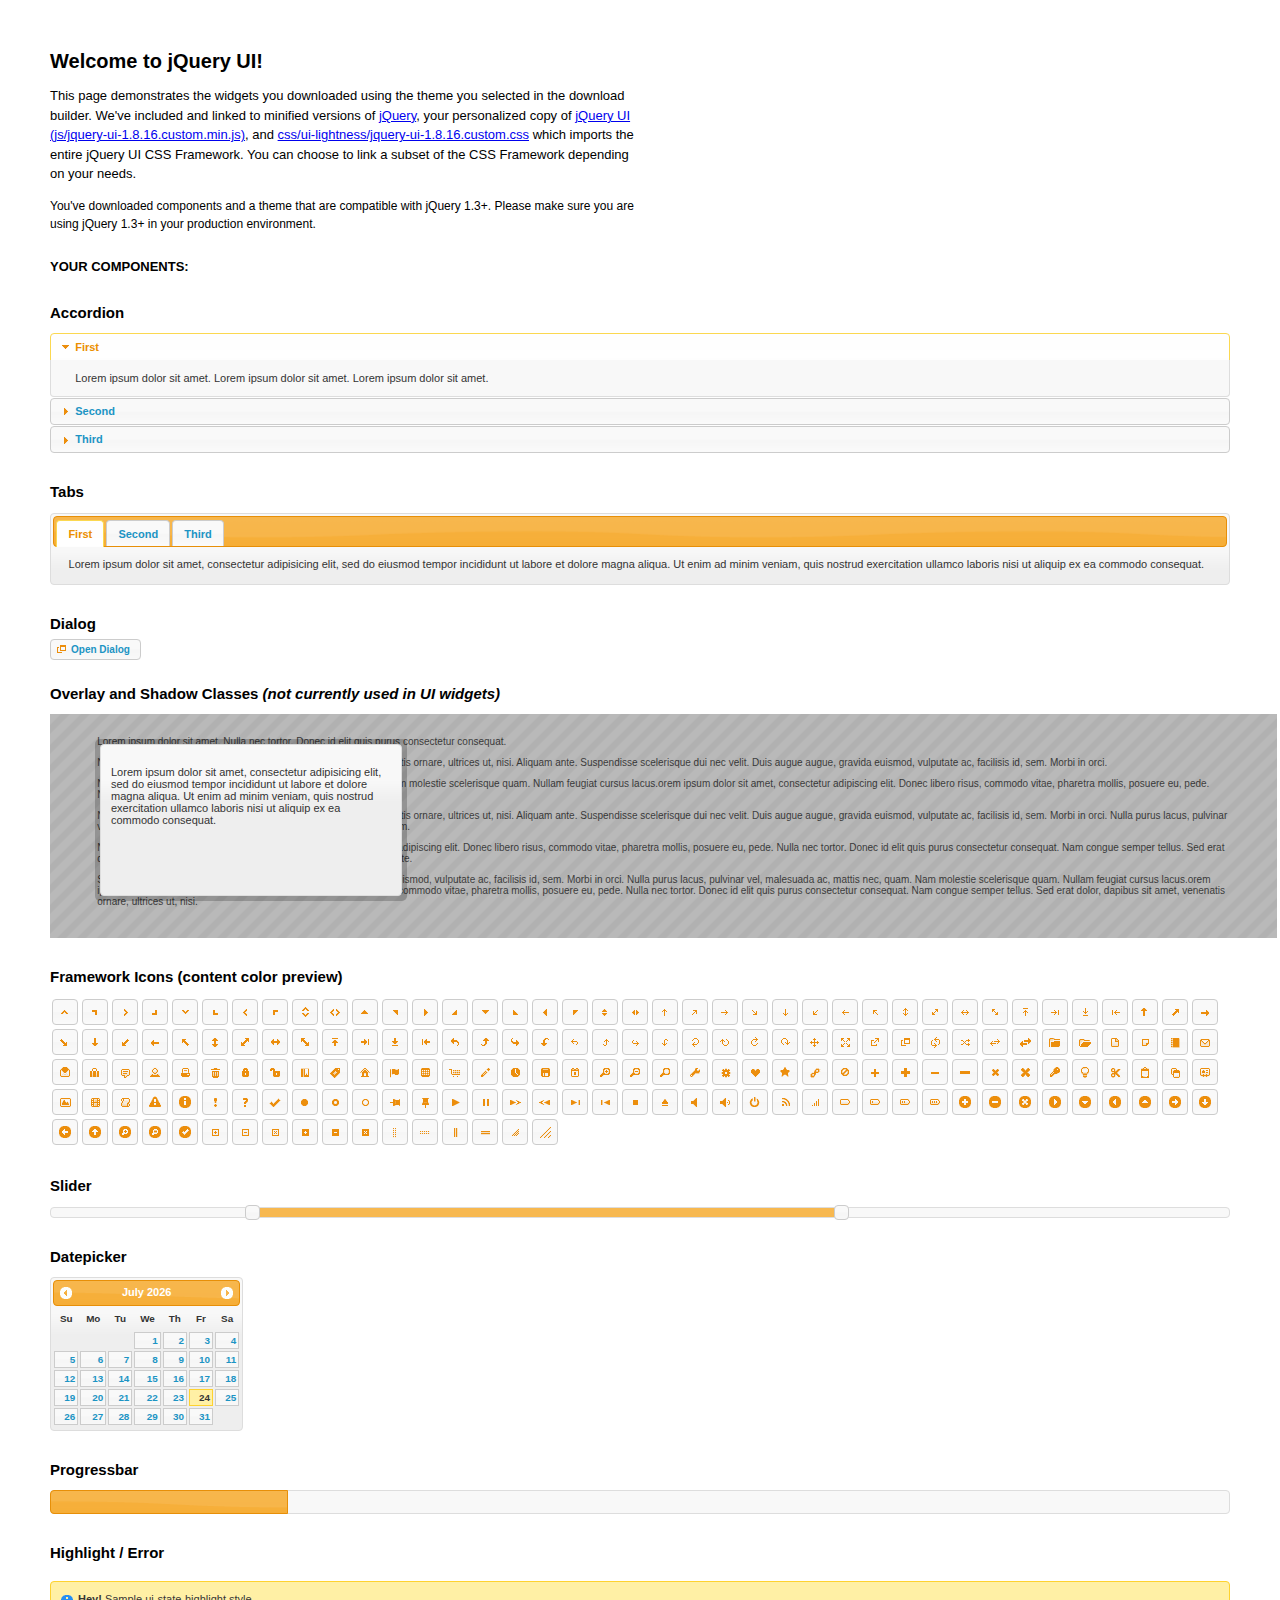
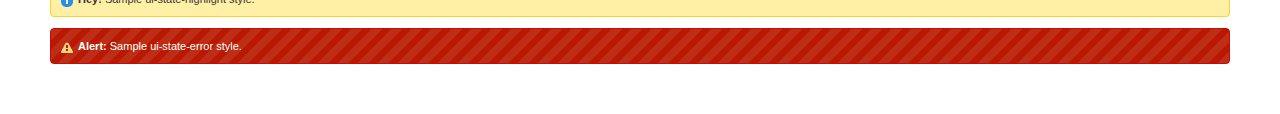
==== index.html @ 629a6cd0 "init" ====
<!DOCTYPE html>
<html>
	<head>
		<meta http-equiv="Content-Type" content="text/html; charset=iso-8859-1" />
		<title>jQuery UI Example Page</title>
		<link type="text/css" href="css/ui-lightness/jquery-ui-1.8.16.custom.css" rel="stylesheet" />	
		<script type="text/javascript" src="js/jquery-1.6.2.min.js"></script>
		<script type="text/javascript" src="js/jquery-ui-1.8.16.custom.min.js"></script>
		<script type="text/javascript">
			$(function(){

				// Accordion
				$("#accordion").accordion({ header: "h3" });
	
				// Tabs
				$('#tabs').tabs();
	

				// Dialog			
				$('#dialog').dialog({
					autoOpen: false,
					width: 600,
					buttons: {
						"Ok": function() { 
							$(this).dialog("close"); 
						}, 
						"Cancel": function() { 
							$(this).dialog("close"); 
						} 
					}
				});
				
				// Dialog Link
				$('#dialog_link').click(function(){
					$('#dialog').dialog('open');
					return false;
				});

				// Datepicker
				$('#datepicker').datepicker({
					inline: true
				});
				
				// Slider
				$('#slider').slider({
					range: true,
					values: [17, 67]
				});
				
				// Progressbar
				$("#progressbar").progressbar({
					value: 20 
				});
				
				//hover states on the static widgets
				$('#dialog_link, ul#icons li').hover(
					function() { $(this).addClass('ui-state-hover'); }, 
					function() { $(this).removeClass('ui-state-hover'); }
				);
				
			});
		</script>
		<style type="text/css">
			/*demo page css*/
			body{ font: 62.5% "Trebuchet MS", sans-serif; margin: 50px;}
			.demoHeaders { margin-top: 2em; }
			#dialog_link {padding: .4em 1em .4em 20px;text-decoration: none;position: relative;}
			#dialog_link span.ui-icon {margin: 0 5px 0 0;position: absolute;left: .2em;top: 50%;margin-top: -8px;}
			ul#icons {margin: 0; padding: 0;}
			ul#icons li {margin: 2px; position: relative; padding: 4px 0; cursor: pointer; float: left;  list-style: none;}
			ul#icons span.ui-icon {float: left; margin: 0 4px;}
		</style>	
	</head>
	<body>
	<h1>Welcome to jQuery UI!</h1>
	<p style="font-size: 1.3em; line-height: 1.5; margin: 1em 0; width: 50%;">This page demonstrates the widgets you downloaded using the theme you selected in the download builder. We've included and linked to minified versions of <a href="js/jquery-1.6.2.min.js">jQuery</a>, your personalized copy of <a href="js/jquery-ui-1.8.16.custom.min.js">jQuery UI (js/jquery-ui-1.8.16.custom.min.js)</a>, and <a href="css/ui-lightness/jquery-ui-1.8.16.custom.css">css/ui-lightness/jquery-ui-1.8.16.custom.css</a> which imports the entire jQuery UI CSS Framework. You can choose to link a subset of the CSS Framework depending on your needs. </p>
	<p style="font-size: 1.2em; line-height: 1.5; margin: 1em 0; width: 50%;">You've downloaded components and a theme that are compatible with jQuery 1.3+. Please make sure you are using jQuery 1.3+ in your production environment.</p>	

	<p style="font-weight: bold; margin: 2em 0 1em; font-size: 1.3em;">YOUR COMPONENTS:</p>
		
		<!-- Accordion -->
		<h2 class="demoHeaders">Accordion</h2>
		<div id="accordion">
			<div>
				<h3><a href="#">First</a></h3>
				<div>Lorem ipsum dolor sit amet. Lorem ipsum dolor sit amet. Lorem ipsum dolor sit amet.</div>
			</div>
			<div>
				<h3><a href="#">Second</a></h3>
				<div>Phasellus mattis tincidunt nibh.</div>
			</div>
			<div>
				<h3><a href="#">Third</a></h3>
				<div>Nam dui erat, auctor a, dignissim quis.</div>
			</div>
		</div>
	
		<!-- Tabs -->
		<h2 class="demoHeaders">Tabs</h2>
		<div id="tabs">
			<ul>
				<li><a href="#tabs-1">First</a></li>
				<li><a href="#tabs-2">Second</a></li>
				<li><a href="#tabs-3">Third</a></li>
			</ul>
			<div id="tabs-1">Lorem ipsum dolor sit amet, consectetur adipisicing elit, sed do eiusmod tempor incididunt ut labore et dolore magna aliqua. Ut enim ad minim veniam, quis nostrud exercitation ullamco laboris nisi ut aliquip ex ea commodo consequat.</div>
			<div id="tabs-2">Phasellus mattis tincidunt nibh. Cras orci urna, blandit id, pretium vel, aliquet ornare, felis. Maecenas scelerisque sem non nisl. Fusce sed lorem in enim dictum bibendum.</div>
			<div id="tabs-3">Nam dui erat, auctor a, dignissim quis, sollicitudin eu, felis. Pellentesque nisi urna, interdum eget, sagittis et, consequat vestibulum, lacus. Mauris porttitor ullamcorper augue.</div>
		</div>
	
		<!-- Dialog NOTE: Dialog is not generated by UI in this demo so it can be visually styled in themeroller-->
		<h2 class="demoHeaders">Dialog</h2>
		<p><a href="#" id="dialog_link" class="ui-state-default ui-corner-all"><span class="ui-icon ui-icon-newwin"></span>Open Dialog</a></p>
		
		
		<h2 class="demoHeaders">Overlay and Shadow Classes <em>(not currently used in UI widgets)</em></h2>
		<div style="position: relative; width: 96%; height: 200px; padding:1% 4%; overflow:hidden;" class="fakewindowcontain">
			<p>Lorem ipsum dolor sit amet,  Nulla nec tortor. Donec id elit quis purus consectetur consequat. </p><p>Nam congue semper tellus. Sed erat dolor, dapibus sit amet, venenatis ornare, ultrices ut, nisi. Aliquam ante. Suspendisse scelerisque dui nec velit. Duis augue augue, gravida euismod, vulputate ac, facilisis id, sem. Morbi in orci. </p><p>Nulla purus lacus, pulvinar vel, malesuada ac, mattis nec, quam. Nam molestie scelerisque quam. Nullam feugiat cursus lacus.orem ipsum dolor sit amet, consectetur adipiscing elit. Donec libero risus, commodo vitae, pharetra mollis, posuere eu, pede. Nulla nec tortor. Donec id elit quis purus consectetur consequat. </p><p>Nam congue semper tellus. Sed erat dolor, dapibus sit amet, venenatis ornare, ultrices ut, nisi. Aliquam ante. Suspendisse scelerisque dui nec velit. Duis augue augue, gravida euismod, vulputate ac, facilisis id, sem. Morbi in orci. Nulla purus lacus, pulvinar vel, malesuada ac, mattis nec, quam. Nam molestie scelerisque quam. </p><p>Nullam feugiat cursus lacus.orem ipsum dolor sit amet, consectetur adipiscing elit. Donec libero risus, commodo vitae, pharetra mollis, posuere eu, pede. Nulla nec tortor. Donec id elit quis purus consectetur consequat. Nam congue semper tellus. Sed erat dolor, dapibus sit amet, venenatis ornare, ultrices ut, nisi. Aliquam ante. </p><p>Suspendisse scelerisque dui nec velit. Duis augue augue, gravida euismod, vulputate ac, facilisis id, sem. Morbi in orci. Nulla purus lacus, pulvinar vel, malesuada ac, mattis nec, quam. Nam molestie scelerisque quam. Nullam feugiat cursus lacus.orem ipsum dolor sit amet, consectetur adipiscing elit. Donec libero risus, commodo vitae, pharetra mollis, posuere eu, pede. Nulla nec tortor. Donec id elit quis purus consectetur consequat. Nam congue semper tellus. Sed erat dolor, dapibus sit amet, venenatis ornare, ultrices ut, nisi. </p>
			
			<!-- ui-dialog -->
			<div class="ui-overlay"><div class="ui-widget-overlay"></div><div class="ui-widget-shadow ui-corner-all" style="width: 302px; height: 152px; position: absolute; left: 50px; top: 30px;"></div></div>
			<div style="position: absolute; width: 280px; height: 130px;left: 50px; top: 30px; padding: 10px;" class="ui-widget ui-widget-content ui-corner-all">
				<div class="ui-dialog-content ui-widget-content" style="background: none; border: 0;">
					<p>Lorem ipsum dolor sit amet, consectetur adipisicing elit, sed do eiusmod tempor incididunt ut labore et dolore magna aliqua. Ut enim ad minim veniam, quis nostrud exercitation ullamco laboris nisi ut aliquip ex ea commodo consequat.</p>
				</div>
			</div>
		
		</div>

		
		<!-- ui-dialog -->
		<div id="dialog" title="Dialog Title">
			<p>Lorem ipsum dolor sit amet, consectetur adipisicing elit, sed do eiusmod tempor incididunt ut labore et dolore magna aliqua. Ut enim ad minim veniam, quis nostrud exercitation ullamco laboris nisi ut aliquip ex ea commodo consequat.</p>
		</div>
			
				
				
		<h2 class="demoHeaders">Framework Icons (content color preview)</h2>
		<ul id="icons" class="ui-widget ui-helper-clearfix">
		
		<li class="ui-state-default ui-corner-all" title=".ui-icon-carat-1-n"><span class="ui-icon ui-icon-carat-1-n"></span></li>
		<li class="ui-state-default ui-corner-all" title=".ui-icon-carat-1-ne"><span class="ui-icon ui-icon-carat-1-ne"></span></li>
		<li class="ui-state-default ui-corner-all" title=".ui-icon-carat-1-e"><span class="ui-icon ui-icon-carat-1-e"></span></li>
		
		<li class="ui-state-default ui-corner-all" title=".ui-icon-carat-1-se"><span class="ui-icon ui-icon-carat-1-se"></span></li>
		<li class="ui-state-default ui-corner-all" title=".ui-icon-carat-1-s"><span class="ui-icon ui-icon-carat-1-s"></span></li>
		<li class="ui-state-default ui-corner-all" title=".ui-icon-carat-1-sw"><span class="ui-icon ui-icon-carat-1-sw"></span></li>
		<li class="ui-state-default ui-corner-all" title=".ui-icon-carat-1-w"><span class="ui-icon ui-icon-carat-1-w"></span></li>
		<li class="ui-state-default ui-corner-all" title=".ui-icon-carat-1-nw"><span class="ui-icon ui-icon-carat-1-nw"></span></li>
		<li class="ui-state-default ui-corner-all" title=".ui-icon-carat-2-n-s"><span class="ui-icon ui-icon-carat-2-n-s"></span></li>
		<li class="ui-state-default ui-corner-all" title=".ui-icon-carat-2-e-w"><span class="ui-icon ui-icon-carat-2-e-w"></span></li>
		<li class="ui-state-default ui-corner-all" title=".ui-icon-triangle-1-n"><span class="ui-icon ui-icon-triangle-1-n"></span></li>
		<li class="ui-state-default ui-corner-all" title=".ui-icon-triangle-1-ne"><span class="ui-icon ui-icon-triangle-1-ne"></span></li>
		
		<li class="ui-state-default ui-corner-all" title=".ui-icon-triangle-1-e"><span class="ui-icon ui-icon-triangle-1-e"></span></li>
		<li class="ui-state-default ui-corner-all" title=".ui-icon-triangle-1-se"><span class="ui-icon ui-icon-triangle-1-se"></span></li>
		<li class="ui-state-default ui-corner-all" title=".ui-icon-triangle-1-s"><span class="ui-icon ui-icon-triangle-1-s"></span></li>
		<li class="ui-state-default ui-corner-all" title=".ui-icon-triangle-1-sw"><span class="ui-icon ui-icon-triangle-1-sw"></span></li>
		<li class="ui-state-default ui-corner-all" title=".ui-icon-triangle-1-w"><span class="ui-icon ui-icon-triangle-1-w"></span></li>
		<li class="ui-state-default ui-corner-all" title=".ui-icon-triangle-1-nw"><span class="ui-icon ui-icon-triangle-1-nw"></span></li>
		<li class="ui-state-default ui-corner-all" title=".ui-icon-triangle-2-n-s"><span class="ui-icon ui-icon-triangle-2-n-s"></span></li>
		<li class="ui-state-default ui-corner-all" title=".ui-icon-triangle-2-e-w"><span class="ui-icon ui-icon-triangle-2-e-w"></span></li>
		<li class="ui-state-default ui-corner-all" title=".ui-icon-arrow-1-n"><span class="ui-icon ui-icon-arrow-1-n"></span></li>
		
		<li class="ui-state-default ui-corner-all" title=".ui-icon-arrow-1-ne"><span class="ui-icon ui-icon-arrow-1-ne"></span></li>
		<li class="ui-state-default ui-corner-all" title=".ui-icon-arrow-1-e"><span class="ui-icon ui-icon-arrow-1-e"></span></li>
		<li class="ui-state-default ui-corner-all" title=".ui-icon-arrow-1-se"><span class="ui-icon ui-icon-arrow-1-se"></span></li>
		<li class="ui-state-default ui-corner-all" title=".ui-icon-arrow-1-s"><span class="ui-icon ui-icon-arrow-1-s"></span></li>
		<li class="ui-state-default ui-corner-all" title=".ui-icon-arrow-1-sw"><span class="ui-icon ui-icon-arrow-1-sw"></span></li>
		<li class="ui-state-default ui-corner-all" title=".ui-icon-arrow-1-w"><span class="ui-icon ui-icon-arrow-1-w"></span></li>
		<li class="ui-state-default ui-corner-all" title=".ui-icon-arrow-1-nw"><span class="ui-icon ui-icon-arrow-1-nw"></span></li>
		<li class="ui-state-default ui-corner-all" title=".ui-icon-arrow-2-n-s"><span class="ui-icon ui-icon-arrow-2-n-s"></span></li>
		<li class="ui-state-default ui-corner-all" title=".ui-icon-arrow-2-ne-sw"><span class="ui-icon ui-icon-arrow-2-ne-sw"></span></li>
		
		<li class="ui-state-default ui-corner-all" title=".ui-icon-arrow-2-e-w"><span class="ui-icon ui-icon-arrow-2-e-w"></span></li>
		<li class="ui-state-default ui-corner-all" title=".ui-icon-arrow-2-se-nw"><span class="ui-icon ui-icon-arrow-2-se-nw"></span></li>
		<li class="ui-state-default ui-corner-all" title=".ui-icon-arrowstop-1-n"><span class="ui-icon ui-icon-arrowstop-1-n"></span></li>
		<li class="ui-state-default ui-corner-all" title=".ui-icon-arrowstop-1-e"><span class="ui-icon ui-icon-arrowstop-1-e"></span></li>
		<li class="ui-state-default ui-corner-all" title=".ui-icon-arrowstop-1-s"><span class="ui-icon ui-icon-arrowstop-1-s"></span></li>
		<li class="ui-state-default ui-corner-all" title=".ui-icon-arrowstop-1-w"><span class="ui-icon ui-icon-arrowstop-1-w"></span></li>
		<li class="ui-state-default ui-corner-all" title=".ui-icon-arrowthick-1-n"><span class="ui-icon ui-icon-arrowthick-1-n"></span></li>
		<li class="ui-state-default ui-corner-all" title=".ui-icon-arrowthick-1-ne"><span class="ui-icon ui-icon-arrowthick-1-ne"></span></li>
		<li class="ui-state-default ui-corner-all" title=".ui-icon-arrowthick-1-e"><span class="ui-icon ui-icon-arrowthick-1-e"></span></li>
		
		<li class="ui-state-default ui-corner-all" title=".ui-icon-arrowthick-1-se"><span class="ui-icon ui-icon-arrowthick-1-se"></span></li>
		<li class="ui-state-default ui-corner-all" title=".ui-icon-arrowthick-1-s"><span class="ui-icon ui-icon-arrowthick-1-s"></span></li>
		<li class="ui-state-default ui-corner-all" title=".ui-icon-arrowthick-1-sw"><span class="ui-icon ui-icon-arrowthick-1-sw"></span></li>
		<li class="ui-state-default ui-corner-all" title=".ui-icon-arrowthick-1-w"><span class="ui-icon ui-icon-arrowthick-1-w"></span></li>
		<li class="ui-state-default ui-corner-all" title=".ui-icon-arrowthick-1-nw"><span class="ui-icon ui-icon-arrowthick-1-nw"></span></li>
		<li class="ui-state-default ui-corner-all" title=".ui-icon-arrowthick-2-n-s"><span class="ui-icon ui-icon-arrowthick-2-n-s"></span></li>
		<li class="ui-state-default ui-corner-all" title=".ui-icon-arrowthick-2-ne-sw"><span class="ui-icon ui-icon-arrowthick-2-ne-sw"></span></li>
		<li class="ui-state-default ui-corner-all" title=".ui-icon-arrowthick-2-e-w"><span class="ui-icon ui-icon-arrowthick-2-e-w"></span></li>
		<li class="ui-state-default ui-corner-all" title=".ui-icon-arrowthick-2-se-nw"><span class="ui-icon ui-icon-arrowthick-2-se-nw"></span></li>
		
		<li class="ui-state-default ui-corner-all" title=".ui-icon-arrowthickstop-1-n"><span class="ui-icon ui-icon-arrowthickstop-1-n"></span></li>
		<li class="ui-state-default ui-corner-all" title=".ui-icon-arrowthickstop-1-e"><span class="ui-icon ui-icon-arrowthickstop-1-e"></span></li>
		<li class="ui-state-default ui-corner-all" title=".ui-icon-arrowthickstop-1-s"><span class="ui-icon ui-icon-arrowthickstop-1-s"></span></li>
		<li class="ui-state-default ui-corner-all" title=".ui-icon-arrowthickstop-1-w"><span class="ui-icon ui-icon-arrowthickstop-1-w"></span></li>
		<li class="ui-state-default ui-corner-all" title=".ui-icon-arrowreturnthick-1-w"><span class="ui-icon ui-icon-arrowreturnthick-1-w"></span></li>
		<li class="ui-state-default ui-corner-all" title=".ui-icon-arrowreturnthick-1-n"><span class="ui-icon ui-icon-arrowreturnthick-1-n"></span></li>
		<li class="ui-state-default ui-corner-all" title=".ui-icon-arrowreturnthick-1-e"><span class="ui-icon ui-icon-arrowreturnthick-1-e"></span></li>
		<li class="ui-state-default ui-corner-all" title=".ui-icon-arrowreturnthick-1-s"><span class="ui-icon ui-icon-arrowreturnthick-1-s"></span></li>
		<li class="ui-state-default ui-corner-all" title=".ui-icon-arrowreturn-1-w"><span class="ui-icon ui-icon-arrowreturn-1-w"></span></li>
		
		<li class="ui-state-default ui-corner-all" title=".ui-icon-arrowreturn-1-n"><span class="ui-icon ui-icon-arrowreturn-1-n"></span></li>
		<li class="ui-state-default ui-corner-all" title=".ui-icon-arrowreturn-1-e"><span class="ui-icon ui-icon-arrowreturn-1-e"></span></li>
		<li class="ui-state-default ui-corner-all" title=".ui-icon-arrowreturn-1-s"><span class="ui-icon ui-icon-arrowreturn-1-s"></span></li>
		<li class="ui-state-default ui-corner-all" title=".ui-icon-arrowrefresh-1-w"><span class="ui-icon ui-icon-arrowrefresh-1-w"></span></li>
		<li class="ui-state-default ui-corner-all" title=".ui-icon-arrowrefresh-1-n"><span class="ui-icon ui-icon-arrowrefresh-1-n"></span></li>
		<li class="ui-state-default ui-corner-all" title=".ui-icon-arrowrefresh-1-e"><span class="ui-icon ui-icon-arrowrefresh-1-e"></span></li>
		<li class="ui-state-default ui-corner-all" title=".ui-icon-arrowrefresh-1-s"><span class="ui-icon ui-icon-arrowrefresh-1-s"></span></li>
		<li class="ui-state-default ui-corner-all" title=".ui-icon-arrow-4"><span class="ui-icon ui-icon-arrow-4"></span></li>
		<li class="ui-state-default ui-corner-all" title=".ui-icon-arrow-4-diag"><span class="ui-icon ui-icon-arrow-4-diag"></span></li>
		
		<li class="ui-state-default ui-corner-all" title=".ui-icon-extlink"><span class="ui-icon ui-icon-extlink"></span></li>
		<li class="ui-state-default ui-corner-all" title=".ui-icon-newwin"><span class="ui-icon ui-icon-newwin"></span></li>
		<li class="ui-state-default ui-corner-all" title=".ui-icon-refresh"><span class="ui-icon ui-icon-refresh"></span></li>
		<li class="ui-state-default ui-corner-all" title=".ui-icon-shuffle"><span class="ui-icon ui-icon-shuffle"></span></li>
		<li class="ui-state-default ui-corner-all" title=".ui-icon-transfer-e-w"><span class="ui-icon ui-icon-transfer-e-w"></span></li>
		<li class="ui-state-default ui-corner-all" title=".ui-icon-transferthick-e-w"><span class="ui-icon ui-icon-transferthick-e-w"></span></li>
		<li class="ui-state-default ui-corner-all" title=".ui-icon-folder-collapsed"><span class="ui-icon ui-icon-folder-collapsed"></span></li>
		<li class="ui-state-default ui-corner-all" title=".ui-icon-folder-open"><span class="ui-icon ui-icon-folder-open"></span></li>
		<li class="ui-state-default ui-corner-all" title=".ui-icon-document"><span class="ui-icon ui-icon-document"></span></li>
		
		<li class="ui-state-default ui-corner-all" title=".ui-icon-document-b"><span class="ui-icon ui-icon-document-b"></span></li>
		<li class="ui-state-default ui-corner-all" title=".ui-icon-note"><span class="ui-icon ui-icon-note"></span></li>
		<li class="ui-state-default ui-corner-all" title=".ui-icon-mail-closed"><span class="ui-icon ui-icon-mail-closed"></span></li>
		<li class="ui-state-default ui-corner-all" title=".ui-icon-mail-open"><span class="ui-icon ui-icon-mail-open"></span></li>
		<li class="ui-state-default ui-corner-all" title=".ui-icon-suitcase"><span class="ui-icon ui-icon-suitcase"></span></li>
		<li class="ui-state-default ui-corner-all" title=".ui-icon-comment"><span class="ui-icon ui-icon-comment"></span></li>
		<li class="ui-state-default ui-corner-all" title=".ui-icon-person"><span class="ui-icon ui-icon-person"></span></li>
		<li class="ui-state-default ui-corner-all" title=".ui-icon-print"><span class="ui-icon ui-icon-print"></span></li>
		<li class="ui-state-default ui-corner-all" title=".ui-icon-trash"><span class="ui-icon ui-icon-trash"></span></li>
		
		<li class="ui-state-default ui-corner-all" title=".ui-icon-locked"><span class="ui-icon ui-icon-locked"></span></li>
		<li class="ui-state-default ui-corner-all" title=".ui-icon-unlocked"><span class="ui-icon ui-icon-unlocked"></span></li>
		<li class="ui-state-default ui-corner-all" title=".ui-icon-bookmark"><span class="ui-icon ui-icon-bookmark"></span></li>
		<li class="ui-state-default ui-corner-all" title=".ui-icon-tag"><span class="ui-icon ui-icon-tag"></span></li>
		<li class="ui-state-default ui-corner-all" title=".ui-icon-home"><span class="ui-icon ui-icon-home"></span></li>
		<li class="ui-state-default ui-corner-all" title=".ui-icon-flag"><span class="ui-icon ui-icon-flag"></span></li>
		<li class="ui-state-default ui-corner-all" title=".ui-icon-calculator"><span class="ui-icon ui-icon-calculator"></span></li>
		<li class="ui-state-default ui-corner-all" title=".ui-icon-cart"><span class="ui-icon ui-icon-cart"></span></li>
		<li class="ui-state-default ui-corner-all" title=".ui-icon-pencil"><span class="ui-icon ui-icon-pencil"></span></li>
		
		<li class="ui-state-default ui-corner-all" title=".ui-icon-clock"><span class="ui-icon ui-icon-clock"></span></li>
		<li class="ui-state-default ui-corner-all" title=".ui-icon-disk"><span class="ui-icon ui-icon-disk"></span></li>
		<li class="ui-state-default ui-corner-all" title=".ui-icon-calendar"><span class="ui-icon ui-icon-calendar"></span></li>
		<li class="ui-state-default ui-corner-all" title=".ui-icon-zoomin"><span class="ui-icon ui-icon-zoomin"></span></li>
		<li class="ui-state-default ui-corner-all" title=".ui-icon-zoomout"><span class="ui-icon ui-icon-zoomout"></span></li>
		<li class="ui-state-default ui-corner-all" title=".ui-icon-search"><span class="ui-icon ui-icon-search"></span></li>
		<li class="ui-state-default ui-corner-all" title=".ui-icon-wrench"><span class="ui-icon ui-icon-wrench"></span></li>
		<li class="ui-state-default ui-corner-all" title=".ui-icon-gear"><span class="ui-icon ui-icon-gear"></span></li>
		<li class="ui-state-default ui-corner-all" title=".ui-icon-heart"><span class="ui-icon ui-icon-heart"></span></li>
		
		<li class="ui-state-default ui-corner-all" title=".ui-icon-star"><span class="ui-icon ui-icon-star"></span></li>
		<li class="ui-state-default ui-corner-all" title=".ui-icon-link"><span class="ui-icon ui-icon-link"></span></li>
		<li class="ui-state-default ui-corner-all" title=".ui-icon-cancel"><span class="ui-icon ui-icon-cancel"></span></li>
		<li class="ui-state-default ui-corner-all" title=".ui-icon-plus"><span class="ui-icon ui-icon-plus"></span></li>
		<li class="ui-state-default ui-corner-all" title=".ui-icon-plusthick"><span class="ui-icon ui-icon-plusthick"></span></li>
		<li class="ui-state-default ui-corner-all" title=".ui-icon-minus"><span class="ui-icon ui-icon-minus"></span></li>
		<li class="ui-state-default ui-corner-all" title=".ui-icon-minusthick"><span class="ui-icon ui-icon-minusthick"></span></li>
		<li class="ui-state-default ui-corner-all" title=".ui-icon-close"><span class="ui-icon ui-icon-close"></span></li>
		<li class="ui-state-default ui-corner-all" title=".ui-icon-closethick"><span class="ui-icon ui-icon-closethick"></span></li>
		
		<li class="ui-state-default ui-corner-all" title=".ui-icon-key"><span class="ui-icon ui-icon-key"></span></li>
		<li class="ui-state-default ui-corner-all" title=".ui-icon-lightbulb"><span class="ui-icon ui-icon-lightbulb"></span></li>
		<li class="ui-state-default ui-corner-all" title=".ui-icon-scissors"><span class="ui-icon ui-icon-scissors"></span></li>
		<li class="ui-state-default ui-corner-all" title=".ui-icon-clipboard"><span class="ui-icon ui-icon-clipboard"></span></li>
		<li class="ui-state-default ui-corner-all" title=".ui-icon-copy"><span class="ui-icon ui-icon-copy"></span></li>
		<li class="ui-state-default ui-corner-all" title=".ui-icon-contact"><span class="ui-icon ui-icon-contact"></span></li>
		<li class="ui-state-default ui-corner-all" title=".ui-icon-image"><span class="ui-icon ui-icon-image"></span></li>
		<li class="ui-state-default ui-corner-all" title=".ui-icon-video"><span class="ui-icon ui-icon-video"></span></li>
		<li class="ui-state-default ui-corner-all" title=".ui-icon-script"><span class="ui-icon ui-icon-script"></span></li>
		<li class="ui-state-default ui-corner-all" title=".ui-icon-alert"><span class="ui-icon ui-icon-alert"></span></li>
		
		<li class="ui-state-default ui-corner-all" title=".ui-icon-info"><span class="ui-icon ui-icon-info"></span></li>
		<li class="ui-state-default ui-corner-all" title=".ui-icon-notice"><span class="ui-icon ui-icon-notice"></span></li>
		<li class="ui-state-default ui-corner-all" title=".ui-icon-help"><span class="ui-icon ui-icon-help"></span></li>
		<li class="ui-state-default ui-corner-all" title=".ui-icon-check"><span class="ui-icon ui-icon-check"></span></li>
		<li class="ui-state-default ui-corner-all" title=".ui-icon-bullet"><span class="ui-icon ui-icon-bullet"></span></li>
		<li class="ui-state-default ui-corner-all" title=".ui-icon-radio-off"><span class="ui-icon ui-icon-radio-off"></span></li>
		<li class="ui-state-default ui-corner-all" title=".ui-icon-radio-on"><span class="ui-icon ui-icon-radio-on"></span></li>
		<li class="ui-state-default ui-corner-all" title=".ui-icon-pin-w"><span class="ui-icon ui-icon-pin-w"></span></li>
		<li class="ui-state-default ui-corner-all" title=".ui-icon-pin-s"><span class="ui-icon ui-icon-pin-s"></span></li>
		<li class="ui-state-default ui-corner-all" title=".ui-icon-play"><span class="ui-icon ui-icon-play"></span></li>
		<li class="ui-state-default ui-corner-all" title=".ui-icon-pause"><span class="ui-icon ui-icon-pause"></span></li>
		
		<li class="ui-state-default ui-corner-all" title=".ui-icon-seek-next"><span class="ui-icon ui-icon-seek-next"></span></li>
		<li class="ui-state-default ui-corner-all" title=".ui-icon-seek-prev"><span class="ui-icon ui-icon-seek-prev"></span></li>
		<li class="ui-state-default ui-corner-all" title=".ui-icon-seek-end"><span class="ui-icon ui-icon-seek-end"></span></li>
		<li class="ui-state-default ui-corner-all" title=".ui-icon-seek-first"><span class="ui-icon ui-icon-seek-first"></span></li>
		<li class="ui-state-default ui-corner-all" title=".ui-icon-stop"><span class="ui-icon ui-icon-stop"></span></li>
		<li class="ui-state-default ui-corner-all" title=".ui-icon-eject"><span class="ui-icon ui-icon-eject"></span></li>
		<li class="ui-state-default ui-corner-all" title=".ui-icon-volume-off"><span class="ui-icon ui-icon-volume-off"></span></li>
		<li class="ui-state-default ui-corner-all" title=".ui-icon-volume-on"><span class="ui-icon ui-icon-volume-on"></span></li>
		<li class="ui-state-default ui-corner-all" title=".ui-icon-power"><span class="ui-icon ui-icon-power"></span></li>
		
		<li class="ui-state-default ui-corner-all" title=".ui-icon-signal-diag"><span class="ui-icon ui-icon-signal-diag"></span></li>
		<li class="ui-state-default ui-corner-all" title=".ui-icon-signal"><span class="ui-icon ui-icon-signal"></span></li>
		<li class="ui-state-default ui-corner-all" title=".ui-icon-battery-0"><span class="ui-icon ui-icon-battery-0"></span></li>
		<li class="ui-state-default ui-corner-all" title=".ui-icon-battery-1"><span class="ui-icon ui-icon-battery-1"></span></li>
		<li class="ui-state-default ui-corner-all" title=".ui-icon-battery-2"><span class="ui-icon ui-icon-battery-2"></span></li>
		<li class="ui-state-default ui-corner-all" title=".ui-icon-battery-3"><span class="ui-icon ui-icon-battery-3"></span></li>
		<li class="ui-state-default ui-corner-all" title=".ui-icon-circle-plus"><span class="ui-icon ui-icon-circle-plus"></span></li>
		<li class="ui-state-default ui-corner-all" title=".ui-icon-circle-minus"><span class="ui-icon ui-icon-circle-minus"></span></li>
		<li class="ui-state-default ui-corner-all" title=".ui-icon-circle-close"><span class="ui-icon ui-icon-circle-close"></span></li>
		
		<li class="ui-state-default ui-corner-all" title=".ui-icon-circle-triangle-e"><span class="ui-icon ui-icon-circle-triangle-e"></span></li>
		<li class="ui-state-default ui-corner-all" title=".ui-icon-circle-triangle-s"><span class="ui-icon ui-icon-circle-triangle-s"></span></li>
		<li class="ui-state-default ui-corner-all" title=".ui-icon-circle-triangle-w"><span class="ui-icon ui-icon-circle-triangle-w"></span></li>
		<li class="ui-state-default ui-corner-all" title=".ui-icon-circle-triangle-n"><span class="ui-icon ui-icon-circle-triangle-n"></span></li>
		<li class="ui-state-default ui-corner-all" title=".ui-icon-circle-arrow-e"><span class="ui-icon ui-icon-circle-arrow-e"></span></li>
		<li class="ui-state-default ui-corner-all" title=".ui-icon-circle-arrow-s"><span class="ui-icon ui-icon-circle-arrow-s"></span></li>
		<li class="ui-state-default ui-corner-all" title=".ui-icon-circle-arrow-w"><span class="ui-icon ui-icon-circle-arrow-w"></span></li>
		<li class="ui-state-default ui-corner-all" title=".ui-icon-circle-arrow-n"><span class="ui-icon ui-icon-circle-arrow-n"></span></li>
		<li class="ui-state-default ui-corner-all" title=".ui-icon-circle-zoomin"><span class="ui-icon ui-icon-circle-zoomin"></span></li>
		
		<li class="ui-state-default ui-corner-all" title=".ui-icon-circle-zoomout"><span class="ui-icon ui-icon-circle-zoomout"></span></li>
		<li class="ui-state-default ui-corner-all" title=".ui-icon-circle-check"><span class="ui-icon ui-icon-circle-check"></span></li>
		<li class="ui-state-default ui-corner-all" title=".ui-icon-circlesmall-plus"><span class="ui-icon ui-icon-circlesmall-plus"></span></li>
		<li class="ui-state-default ui-corner-all" title=".ui-icon-circlesmall-minus"><span class="ui-icon ui-icon-circlesmall-minus"></span></li>
		<li class="ui-state-default ui-corner-all" title=".ui-icon-circlesmall-close"><span class="ui-icon ui-icon-circlesmall-close"></span></li>
		<li class="ui-state-default ui-corner-all" title=".ui-icon-squaresmall-plus"><span class="ui-icon ui-icon-squaresmall-plus"></span></li>
		<li class="ui-state-default ui-corner-all" title=".ui-icon-squaresmall-minus"><span class="ui-icon ui-icon-squaresmall-minus"></span></li>
		<li class="ui-state-default ui-corner-all" title=".ui-icon-squaresmall-close"><span class="ui-icon ui-icon-squaresmall-close"></span></li>
		<li class="ui-state-default ui-corner-all" title=".ui-icon-grip-dotted-vertical"><span class="ui-icon ui-icon-grip-dotted-vertical"></span></li>
		
		<li class="ui-state-default ui-corner-all" title=".ui-icon-grip-dotted-horizontal"><span class="ui-icon ui-icon-grip-dotted-horizontal"></span></li>
		<li class="ui-state-default ui-corner-all" title=".ui-icon-grip-solid-vertical"><span class="ui-icon ui-icon-grip-solid-vertical"></span></li>
		<li class="ui-state-default ui-corner-all" title=".ui-icon-grip-solid-horizontal"><span class="ui-icon ui-icon-grip-solid-horizontal"></span></li>
		<li class="ui-state-default ui-corner-all" title=".ui-icon-gripsmall-diagonal-se"><span class="ui-icon ui-icon-gripsmall-diagonal-se"></span></li>
		<li class="ui-state-default ui-corner-all" title=".ui-icon-grip-diagonal-se"><span class="ui-icon ui-icon-grip-diagonal-se"></span></li>
		</ul>

	
		<!-- Slider -->
		<h2 class="demoHeaders">Slider</h2>
		<div id="slider"></div>
	
		<!-- Datepicker -->
		<h2 class="demoHeaders">Datepicker</h2>
		<div id="datepicker"></div>
	
		<!-- Progressbar -->
		<h2 class="demoHeaders">Progressbar</h2>	
		<div id="progressbar"></div>
			
		<!-- Highlight / Error -->
		<h2 class="demoHeaders">Highlight / Error</h2>
		<div class="ui-widget">
			<div class="ui-state-highlight ui-corner-all" style="margin-top: 20px; padding: 0 .7em;"> 
				<p><span class="ui-icon ui-icon-info" style="float: left; margin-right: .3em;"></span>
				<strong>Hey!</strong> Sample ui-state-highlight style.</p>
			</div>
		</div>
		<br/>
		<div class="ui-widget">
			<div class="ui-state-error ui-corner-all" style="padding: 0 .7em;"> 
				<p><span class="ui-icon ui-icon-alert" style="float: left; margin-right: .3em;"></span> 
				<strong>Alert:</strong> Sample ui-state-error style.</p>
			</div>
		</div>

	</body>
</html>
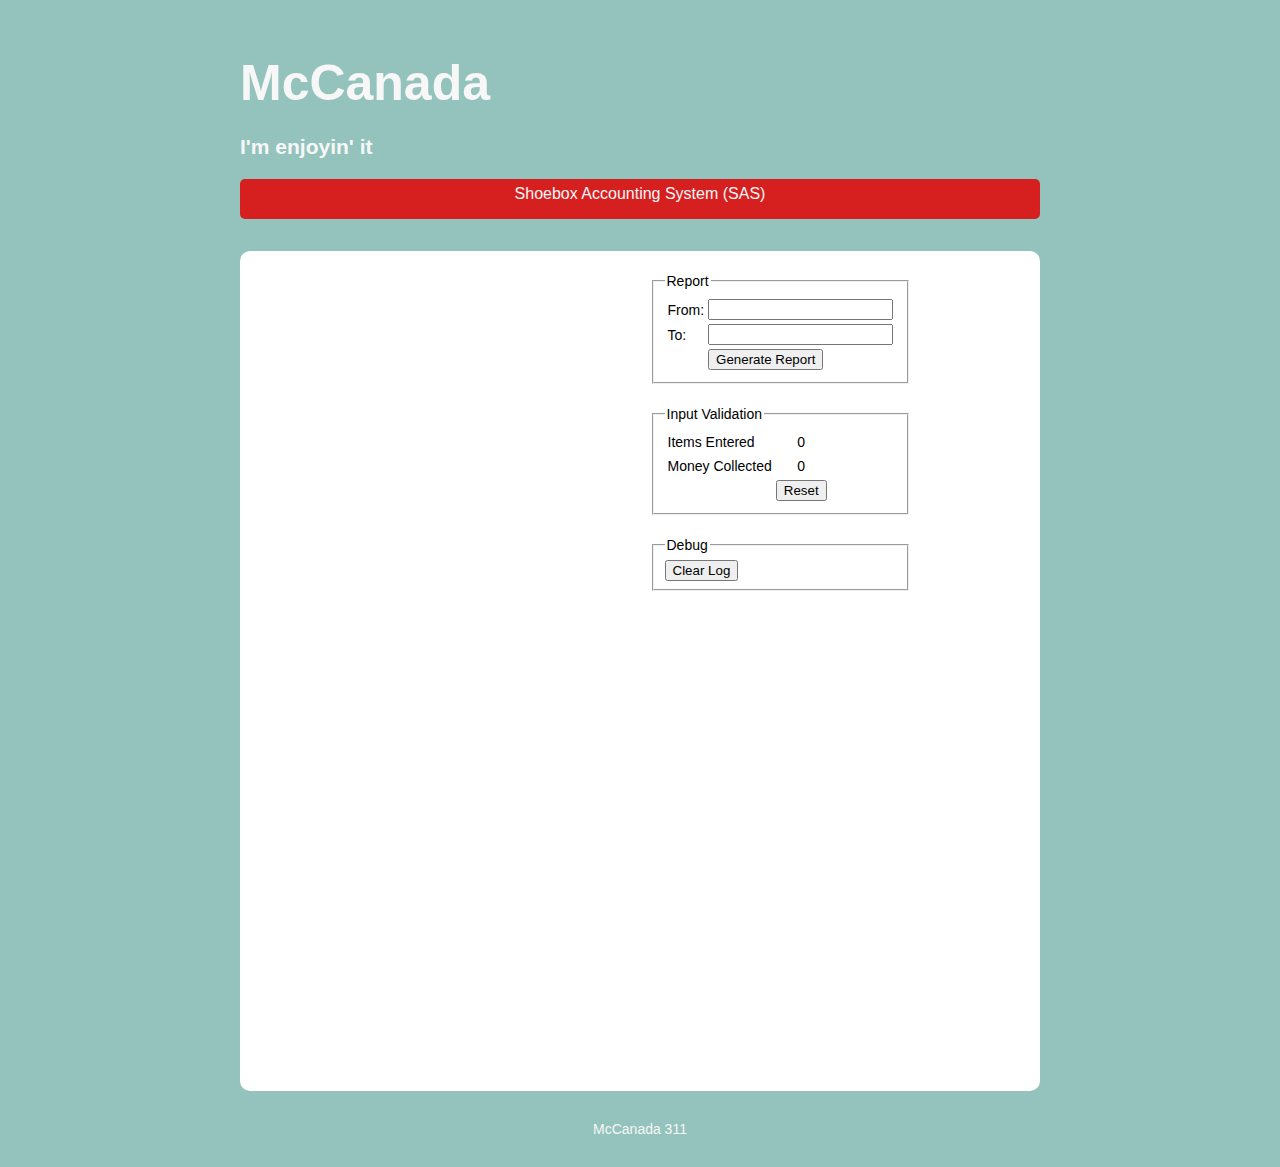
==== commit 02e47b05: "Added pretty icons." ====
--- a/index.html
+++ b/index.html
@@ -1,367 +1,82 @@
-<!DOCTYPE html>
-<html>
-	<head>
-		<meta http-equiv="Content-Type" content="text/html; charset=iso-8859-1" />
-		<title>jQuery UI Example Page</title>
-		<link type="text/css" href="css/ui-lightness/jquery-ui-1.8.16.custom.css" rel="stylesheet" />	
-		<script type="text/javascript" src="js/jquery-1.6.2.min.js"></script>
-		<script type="text/javascript" src="js/jquery-ui-1.8.16.custom.min.js"></script>
-		<script type="text/javascript">
-			$(function(){
-
-				// Accordion
-				$("#accordion").accordion({ header: "h3" });
-	
-				// Tabs
-				$('#tabs').tabs();
-	
-
-				// Dialog			
-				$('#dialog').dialog({
-					autoOpen: false,
-					width: 600,
-					buttons: {
-						"Ok": function() { 
-							$(this).dialog("close"); 
-						}, 
-						"Cancel": function() { 
-							$(this).dialog("close"); 
-						} 
-					}
-				});
-				
-				// Dialog Link
-				$('#dialog_link').click(function(){
-					$('#dialog').dialog('open');
-					return false;
-				});
-
-				// Datepicker
-				$('#datepicker').datepicker({
-					inline: true
-				});
-				
-				// Slider
-				$('#slider').slider({
-					range: true,
-					values: [17, 67]
-				});
-				
-				// Progressbar
-				$("#progressbar").progressbar({
-					value: 20 
-				});
-				
-				//hover states on the static widgets
-				$('#dialog_link, ul#icons li').hover(
-					function() { $(this).addClass('ui-state-hover'); }, 
-					function() { $(this).removeClass('ui-state-hover'); }
-				);
-				
-			});
-		</script>
-		<style type="text/css">
-			/*demo page css*/
-			body{ font: 62.5% "Trebuchet MS", sans-serif; margin: 50px;}
-			.demoHeaders { margin-top: 2em; }
-			#dialog_link {padding: .4em 1em .4em 20px;text-decoration: none;position: relative;}
-			#dialog_link span.ui-icon {margin: 0 5px 0 0;position: absolute;left: .2em;top: 50%;margin-top: -8px;}
-			ul#icons {margin: 0; padding: 0;}
-			ul#icons li {margin: 2px; position: relative; padding: 4px 0; cursor: pointer; float: left;  list-style: none;}
-			ul#icons span.ui-icon {float: left; margin: 0 4px;}
-		</style>	
-	</head>
-	<body>
-	<h1>Welcome to jQuery UI!</h1>
-	<p style="font-size: 1.3em; line-height: 1.5; margin: 1em 0; width: 50%;">This page demonstrates the widgets you downloaded using the theme you selected in the download builder. We've included and linked to minified versions of <a href="js/jquery-1.6.2.min.js">jQuery</a>, your personalized copy of <a href="js/jquery-ui-1.8.16.custom.min.js">jQuery UI (js/jquery-ui-1.8.16.custom.min.js)</a>, and <a href="css/ui-lightness/jquery-ui-1.8.16.custom.css">css/ui-lightness/jquery-ui-1.8.16.custom.css</a> which imports the entire jQuery UI CSS Framework. You can choose to link a subset of the CSS Framework depending on your needs. </p>
-	<p style="font-size: 1.2em; line-height: 1.5; margin: 1em 0; width: 50%;">You've downloaded components and a theme that are compatible with jQuery 1.3+. Please make sure you are using jQuery 1.3+ in your production environment.</p>	
-
-	<p style="font-weight: bold; margin: 2em 0 1em; font-size: 1.3em;">YOUR COMPONENTS:</p>
-		
-		<!-- Accordion -->
-		<h2 class="demoHeaders">Accordion</h2>
-		<div id="accordion">
-			<div>
-				<h3><a href="#">First</a></h3>
-				<div>Lorem ipsum dolor sit amet. Lorem ipsum dolor sit amet. Lorem ipsum dolor sit amet.</div>
-			</div>
-			<div>
-				<h3><a href="#">Second</a></h3>
-				<div>Phasellus mattis tincidunt nibh.</div>
-			</div>
-			<div>
-				<h3><a href="#">Third</a></h3>
-				<div>Nam dui erat, auctor a, dignissim quis.</div>
-			</div>
-		</div>
-	
-		<!-- Tabs -->
-		<h2 class="demoHeaders">Tabs</h2>
-		<div id="tabs">
-			<ul>
-				<li><a href="#tabs-1">First</a></li>
-				<li><a href="#tabs-2">Second</a></li>
-				<li><a href="#tabs-3">Third</a></li>
-			</ul>
-			<div id="tabs-1">Lorem ipsum dolor sit amet, consectetur adipisicing elit, sed do eiusmod tempor incididunt ut labore et dolore magna aliqua. Ut enim ad minim veniam, quis nostrud exercitation ullamco laboris nisi ut aliquip ex ea commodo consequat.</div>
-			<div id="tabs-2">Phasellus mattis tincidunt nibh. Cras orci urna, blandit id, pretium vel, aliquet ornare, felis. Maecenas scelerisque sem non nisl. Fusce sed lorem in enim dictum bibendum.</div>
-			<div id="tabs-3">Nam dui erat, auctor a, dignissim quis, sollicitudin eu, felis. Pellentesque nisi urna, interdum eget, sagittis et, consequat vestibulum, lacus. Mauris porttitor ullamcorper augue.</div>
-		</div>
-	
-		<!-- Dialog NOTE: Dialog is not generated by UI in this demo so it can be visually styled in themeroller-->
-		<h2 class="demoHeaders">Dialog</h2>
-		<p><a href="#" id="dialog_link" class="ui-state-default ui-corner-all"><span class="ui-icon ui-icon-newwin"></span>Open Dialog</a></p>
-		
-		
-		<h2 class="demoHeaders">Overlay and Shadow Classes <em>(not currently used in UI widgets)</em></h2>
-		<div style="position: relative; width: 96%; height: 200px; padding:1% 4%; overflow:hidden;" class="fakewindowcontain">
-			<p>Lorem ipsum dolor sit amet,  Nulla nec tortor. Donec id elit quis purus consectetur consequat. </p><p>Nam congue semper tellus. Sed erat dolor, dapibus sit amet, venenatis ornare, ultrices ut, nisi. Aliquam ante. Suspendisse scelerisque dui nec velit. Duis augue augue, gravida euismod, vulputate ac, facilisis id, sem. Morbi in orci. </p><p>Nulla purus lacus, pulvinar vel, malesuada ac, mattis nec, quam. Nam molestie scelerisque quam. Nullam feugiat cursus lacus.orem ipsum dolor sit amet, consectetur adipiscing elit. Donec libero risus, commodo vitae, pharetra mollis, posuere eu, pede. Nulla nec tortor. Donec id elit quis purus consectetur consequat. </p><p>Nam congue semper tellus. Sed erat dolor, dapibus sit amet, venenatis ornare, ultrices ut, nisi. Aliquam ante. Suspendisse scelerisque dui nec velit. Duis augue augue, gravida euismod, vulputate ac, facilisis id, sem. Morbi in orci. Nulla purus lacus, pulvinar vel, malesuada ac, mattis nec, quam. Nam molestie scelerisque quam. </p><p>Nullam feugiat cursus lacus.orem ipsum dolor sit amet, consectetur adipiscing elit. Donec libero risus, commodo vitae, pharetra mollis, posuere eu, pede. Nulla nec tortor. Donec id elit quis purus consectetur consequat. Nam congue semper tellus. Sed erat dolor, dapibus sit amet, venenatis ornare, ultrices ut, nisi. Aliquam ante. </p><p>Suspendisse scelerisque dui nec velit. Duis augue augue, gravida euismod, vulputate ac, facilisis id, sem. Morbi in orci. Nulla purus lacus, pulvinar vel, malesuada ac, mattis nec, quam. Nam molestie scelerisque quam. Nullam feugiat cursus lacus.orem ipsum dolor sit amet, consectetur adipiscing elit. Donec libero risus, commodo vitae, pharetra mollis, posuere eu, pede. Nulla nec tortor. Donec id elit quis purus consectetur consequat. Nam congue semper tellus. Sed erat dolor, dapibus sit amet, venenatis ornare, ultrices ut, nisi. </p>
-			
-			<!-- ui-dialog -->
-			<div class="ui-overlay"><div class="ui-widget-overlay"></div><div class="ui-widget-shadow ui-corner-all" style="width: 302px; height: 152px; position: absolute; left: 50px; top: 30px;"></div></div>
-			<div style="position: absolute; width: 280px; height: 130px;left: 50px; top: 30px; padding: 10px;" class="ui-widget ui-widget-content ui-corner-all">
-				<div class="ui-dialog-content ui-widget-content" style="background: none; border: 0;">
-					<p>Lorem ipsum dolor sit amet, consectetur adipisicing elit, sed do eiusmod tempor incididunt ut labore et dolore magna aliqua. Ut enim ad minim veniam, quis nostrud exercitation ullamco laboris nisi ut aliquip ex ea commodo consequat.</p>
-				</div>
-			</div>
-		
-		</div>
-
-		
-		<!-- ui-dialog -->
-		<div id="dialog" title="Dialog Title">
-			<p>Lorem ipsum dolor sit amet, consectetur adipisicing elit, sed do eiusmod tempor incididunt ut labore et dolore magna aliqua. Ut enim ad minim veniam, quis nostrud exercitation ullamco laboris nisi ut aliquip ex ea commodo consequat.</p>
-		</div>
-			
-				
-				
-		<h2 class="demoHeaders">Framework Icons (content color preview)</h2>
-		<ul id="icons" class="ui-widget ui-helper-clearfix">
-		
-		<li class="ui-state-default ui-corner-all" title=".ui-icon-carat-1-n"><span class="ui-icon ui-icon-carat-1-n"></span></li>
-		<li class="ui-state-default ui-corner-all" title=".ui-icon-carat-1-ne"><span class="ui-icon ui-icon-carat-1-ne"></span></li>
-		<li class="ui-state-default ui-corner-all" title=".ui-icon-carat-1-e"><span class="ui-icon ui-icon-carat-1-e"></span></li>
-		
-		<li class="ui-state-default ui-corner-all" title=".ui-icon-carat-1-se"><span class="ui-icon ui-icon-carat-1-se"></span></li>
-		<li class="ui-state-default ui-corner-all" title=".ui-icon-carat-1-s"><span class="ui-icon ui-icon-carat-1-s"></span></li>
-		<li class="ui-state-default ui-corner-all" title=".ui-icon-carat-1-sw"><span class="ui-icon ui-icon-carat-1-sw"></span></li>
-		<li class="ui-state-default ui-corner-all" title=".ui-icon-carat-1-w"><span class="ui-icon ui-icon-carat-1-w"></span></li>
-		<li class="ui-state-default ui-corner-all" title=".ui-icon-carat-1-nw"><span class="ui-icon ui-icon-carat-1-nw"></span></li>
-		<li class="ui-state-default ui-corner-all" title=".ui-icon-carat-2-n-s"><span class="ui-icon ui-icon-carat-2-n-s"></span></li>
-		<li class="ui-state-default ui-corner-all" title=".ui-icon-carat-2-e-w"><span class="ui-icon ui-icon-carat-2-e-w"></span></li>
-		<li class="ui-state-default ui-corner-all" title=".ui-icon-triangle-1-n"><span class="ui-icon ui-icon-triangle-1-n"></span></li>
-		<li class="ui-state-default ui-corner-all" title=".ui-icon-triangle-1-ne"><span class="ui-icon ui-icon-triangle-1-ne"></span></li>
-		
-		<li class="ui-state-default ui-corner-all" title=".ui-icon-triangle-1-e"><span class="ui-icon ui-icon-triangle-1-e"></span></li>
-		<li class="ui-state-default ui-corner-all" title=".ui-icon-triangle-1-se"><span class="ui-icon ui-icon-triangle-1-se"></span></li>
-		<li class="ui-state-default ui-corner-all" title=".ui-icon-triangle-1-s"><span class="ui-icon ui-icon-triangle-1-s"></span></li>
-		<li class="ui-state-default ui-corner-all" title=".ui-icon-triangle-1-sw"><span class="ui-icon ui-icon-triangle-1-sw"></span></li>
-		<li class="ui-state-default ui-corner-all" title=".ui-icon-triangle-1-w"><span class="ui-icon ui-icon-triangle-1-w"></span></li>
-		<li class="ui-state-default ui-corner-all" title=".ui-icon-triangle-1-nw"><span class="ui-icon ui-icon-triangle-1-nw"></span></li>
-		<li class="ui-state-default ui-corner-all" title=".ui-icon-triangle-2-n-s"><span class="ui-icon ui-icon-triangle-2-n-s"></span></li>
-		<li class="ui-state-default ui-corner-all" title=".ui-icon-triangle-2-e-w"><span class="ui-icon ui-icon-triangle-2-e-w"></span></li>
-		<li class="ui-state-default ui-corner-all" title=".ui-icon-arrow-1-n"><span class="ui-icon ui-icon-arrow-1-n"></span></li>
-		
-		<li class="ui-state-default ui-corner-all" title=".ui-icon-arrow-1-ne"><span class="ui-icon ui-icon-arrow-1-ne"></span></li>
-		<li class="ui-state-default ui-corner-all" title=".ui-icon-arrow-1-e"><span class="ui-icon ui-icon-arrow-1-e"></span></li>
-		<li class="ui-state-default ui-corner-all" title=".ui-icon-arrow-1-se"><span class="ui-icon ui-icon-arrow-1-se"></span></li>
-		<li class="ui-state-default ui-corner-all" title=".ui-icon-arrow-1-s"><span class="ui-icon ui-icon-arrow-1-s"></span></li>
-		<li class="ui-state-default ui-corner-all" title=".ui-icon-arrow-1-sw"><span class="ui-icon ui-icon-arrow-1-sw"></span></li>
-		<li class="ui-state-default ui-corner-all" title=".ui-icon-arrow-1-w"><span class="ui-icon ui-icon-arrow-1-w"></span></li>
-		<li class="ui-state-default ui-corner-all" title=".ui-icon-arrow-1-nw"><span class="ui-icon ui-icon-arrow-1-nw"></span></li>
-		<li class="ui-state-default ui-corner-all" title=".ui-icon-arrow-2-n-s"><span class="ui-icon ui-icon-arrow-2-n-s"></span></li>
-		<li class="ui-state-default ui-corner-all" title=".ui-icon-arrow-2-ne-sw"><span class="ui-icon ui-icon-arrow-2-ne-sw"></span></li>
-		
-		<li class="ui-state-default ui-corner-all" title=".ui-icon-arrow-2-e-w"><span class="ui-icon ui-icon-arrow-2-e-w"></span></li>
-		<li class="ui-state-default ui-corner-all" title=".ui-icon-arrow-2-se-nw"><span class="ui-icon ui-icon-arrow-2-se-nw"></span></li>
-		<li class="ui-state-default ui-corner-all" title=".ui-icon-arrowstop-1-n"><span class="ui-icon ui-icon-arrowstop-1-n"></span></li>
-		<li class="ui-state-default ui-corner-all" title=".ui-icon-arrowstop-1-e"><span class="ui-icon ui-icon-arrowstop-1-e"></span></li>
-		<li class="ui-state-default ui-corner-all" title=".ui-icon-arrowstop-1-s"><span class="ui-icon ui-icon-arrowstop-1-s"></span></li>
-		<li class="ui-state-default ui-corner-all" title=".ui-icon-arrowstop-1-w"><span class="ui-icon ui-icon-arrowstop-1-w"></span></li>
-		<li class="ui-state-default ui-corner-all" title=".ui-icon-arrowthick-1-n"><span class="ui-icon ui-icon-arrowthick-1-n"></span></li>
-		<li class="ui-state-default ui-corner-all" title=".ui-icon-arrowthick-1-ne"><span class="ui-icon ui-icon-arrowthick-1-ne"></span></li>
-		<li class="ui-state-default ui-corner-all" title=".ui-icon-arrowthick-1-e"><span class="ui-icon ui-icon-arrowthick-1-e"></span></li>
-		
-		<li class="ui-state-default ui-corner-all" title=".ui-icon-arrowthick-1-se"><span class="ui-icon ui-icon-arrowthick-1-se"></span></li>
-		<li class="ui-state-default ui-corner-all" title=".ui-icon-arrowthick-1-s"><span class="ui-icon ui-icon-arrowthick-1-s"></span></li>
-		<li class="ui-state-default ui-corner-all" title=".ui-icon-arrowthick-1-sw"><span class="ui-icon ui-icon-arrowthick-1-sw"></span></li>
-		<li class="ui-state-default ui-corner-all" title=".ui-icon-arrowthick-1-w"><span class="ui-icon ui-icon-arrowthick-1-w"></span></li>
-		<li class="ui-state-default ui-corner-all" title=".ui-icon-arrowthick-1-nw"><span class="ui-icon ui-icon-arrowthick-1-nw"></span></li>
-		<li class="ui-state-default ui-corner-all" title=".ui-icon-arrowthick-2-n-s"><span class="ui-icon ui-icon-arrowthick-2-n-s"></span></li>
-		<li class="ui-state-default ui-corner-all" title=".ui-icon-arrowthick-2-ne-sw"><span class="ui-icon ui-icon-arrowthick-2-ne-sw"></span></li>
-		<li class="ui-state-default ui-corner-all" title=".ui-icon-arrowthick-2-e-w"><span class="ui-icon ui-icon-arrowthick-2-e-w"></span></li>
-		<li class="ui-state-default ui-corner-all" title=".ui-icon-arrowthick-2-se-nw"><span class="ui-icon ui-icon-arrowthick-2-se-nw"></span></li>
-		
-		<li class="ui-state-default ui-corner-all" title=".ui-icon-arrowthickstop-1-n"><span class="ui-icon ui-icon-arrowthickstop-1-n"></span></li>
-		<li class="ui-state-default ui-corner-all" title=".ui-icon-arrowthickstop-1-e"><span class="ui-icon ui-icon-arrowthickstop-1-e"></span></li>
-		<li class="ui-state-default ui-corner-all" title=".ui-icon-arrowthickstop-1-s"><span class="ui-icon ui-icon-arrowthickstop-1-s"></span></li>
-		<li class="ui-state-default ui-corner-all" title=".ui-icon-arrowthickstop-1-w"><span class="ui-icon ui-icon-arrowthickstop-1-w"></span></li>
-		<li class="ui-state-default ui-corner-all" title=".ui-icon-arrowreturnthick-1-w"><span class="ui-icon ui-icon-arrowreturnthick-1-w"></span></li>
-		<li class="ui-state-default ui-corner-all" title=".ui-icon-arrowreturnthick-1-n"><span class="ui-icon ui-icon-arrowreturnthick-1-n"></span></li>
-		<li class="ui-state-default ui-corner-all" title=".ui-icon-arrowreturnthick-1-e"><span class="ui-icon ui-icon-arrowreturnthick-1-e"></span></li>
-		<li class="ui-state-default ui-corner-all" title=".ui-icon-arrowreturnthick-1-s"><span class="ui-icon ui-icon-arrowreturnthick-1-s"></span></li>
-		<li class="ui-state-default ui-corner-all" title=".ui-icon-arrowreturn-1-w"><span class="ui-icon ui-icon-arrowreturn-1-w"></span></li>
-		
-		<li class="ui-state-default ui-corner-all" title=".ui-icon-arrowreturn-1-n"><span class="ui-icon ui-icon-arrowreturn-1-n"></span></li>
-		<li class="ui-state-default ui-corner-all" title=".ui-icon-arrowreturn-1-e"><span class="ui-icon ui-icon-arrowreturn-1-e"></span></li>
-		<li class="ui-state-default ui-corner-all" title=".ui-icon-arrowreturn-1-s"><span class="ui-icon ui-icon-arrowreturn-1-s"></span></li>
-		<li class="ui-state-default ui-corner-all" title=".ui-icon-arrowrefresh-1-w"><span class="ui-icon ui-icon-arrowrefresh-1-w"></span></li>
-		<li class="ui-state-default ui-corner-all" title=".ui-icon-arrowrefresh-1-n"><span class="ui-icon ui-icon-arrowrefresh-1-n"></span></li>
-		<li class="ui-state-default ui-corner-all" title=".ui-icon-arrowrefresh-1-e"><span class="ui-icon ui-icon-arrowrefresh-1-e"></span></li>
-		<li class="ui-state-default ui-corner-all" title=".ui-icon-arrowrefresh-1-s"><span class="ui-icon ui-icon-arrowrefresh-1-s"></span></li>
-		<li class="ui-state-default ui-corner-all" title=".ui-icon-arrow-4"><span class="ui-icon ui-icon-arrow-4"></span></li>
-		<li class="ui-state-default ui-corner-all" title=".ui-icon-arrow-4-diag"><span class="ui-icon ui-icon-arrow-4-diag"></span></li>
-		
-		<li class="ui-state-default ui-corner-all" title=".ui-icon-extlink"><span class="ui-icon ui-icon-extlink"></span></li>
-		<li class="ui-state-default ui-corner-all" title=".ui-icon-newwin"><span class="ui-icon ui-icon-newwin"></span></li>
-		<li class="ui-state-default ui-corner-all" title=".ui-icon-refresh"><span class="ui-icon ui-icon-refresh"></span></li>
-		<li class="ui-state-default ui-corner-all" title=".ui-icon-shuffle"><span class="ui-icon ui-icon-shuffle"></span></li>
-		<li class="ui-state-default ui-corner-all" title=".ui-icon-transfer-e-w"><span class="ui-icon ui-icon-transfer-e-w"></span></li>
-		<li class="ui-state-default ui-corner-all" title=".ui-icon-transferthick-e-w"><span class="ui-icon ui-icon-transferthick-e-w"></span></li>
-		<li class="ui-state-default ui-corner-all" title=".ui-icon-folder-collapsed"><span class="ui-icon ui-icon-folder-collapsed"></span></li>
-		<li class="ui-state-default ui-corner-all" title=".ui-icon-folder-open"><span class="ui-icon ui-icon-folder-open"></span></li>
-		<li class="ui-state-default ui-corner-all" title=".ui-icon-document"><span class="ui-icon ui-icon-document"></span></li>
-		
-		<li class="ui-state-default ui-corner-all" title=".ui-icon-document-b"><span class="ui-icon ui-icon-document-b"></span></li>
-		<li class="ui-state-default ui-corner-all" title=".ui-icon-note"><span class="ui-icon ui-icon-note"></span></li>
-		<li class="ui-state-default ui-corner-all" title=".ui-icon-mail-closed"><span class="ui-icon ui-icon-mail-closed"></span></li>
-		<li class="ui-state-default ui-corner-all" title=".ui-icon-mail-open"><span class="ui-icon ui-icon-mail-open"></span></li>
-		<li class="ui-state-default ui-corner-all" title=".ui-icon-suitcase"><span class="ui-icon ui-icon-suitcase"></span></li>
-		<li class="ui-state-default ui-corner-all" title=".ui-icon-comment"><span class="ui-icon ui-icon-comment"></span></li>
-		<li class="ui-state-default ui-corner-all" title=".ui-icon-person"><span class="ui-icon ui-icon-person"></span></li>
-		<li class="ui-state-default ui-corner-all" title=".ui-icon-print"><span class="ui-icon ui-icon-print"></span></li>
-		<li class="ui-state-default ui-corner-all" title=".ui-icon-trash"><span class="ui-icon ui-icon-trash"></span></li>
-		
-		<li class="ui-state-default ui-corner-all" title=".ui-icon-locked"><span class="ui-icon ui-icon-locked"></span></li>
-		<li class="ui-state-default ui-corner-all" title=".ui-icon-unlocked"><span class="ui-icon ui-icon-unlocked"></span></li>
-		<li class="ui-state-default ui-corner-all" title=".ui-icon-bookmark"><span class="ui-icon ui-icon-bookmark"></span></li>
-		<li class="ui-state-default ui-corner-all" title=".ui-icon-tag"><span class="ui-icon ui-icon-tag"></span></li>
-		<li class="ui-state-default ui-corner-all" title=".ui-icon-home"><span class="ui-icon ui-icon-home"></span></li>
-		<li class="ui-state-default ui-corner-all" title=".ui-icon-flag"><span class="ui-icon ui-icon-flag"></span></li>
-		<li class="ui-state-default ui-corner-all" title=".ui-icon-calculator"><span class="ui-icon ui-icon-calculator"></span></li>
-		<li class="ui-state-default ui-corner-all" title=".ui-icon-cart"><span class="ui-icon ui-icon-cart"></span></li>
-		<li class="ui-state-default ui-corner-all" title=".ui-icon-pencil"><span class="ui-icon ui-icon-pencil"></span></li>
-		
-		<li class="ui-state-default ui-corner-all" title=".ui-icon-clock"><span class="ui-icon ui-icon-clock"></span></li>
-		<li class="ui-state-default ui-corner-all" title=".ui-icon-disk"><span class="ui-icon ui-icon-disk"></span></li>
-		<li class="ui-state-default ui-corner-all" title=".ui-icon-calendar"><span class="ui-icon ui-icon-calendar"></span></li>
-		<li class="ui-state-default ui-corner-all" title=".ui-icon-zoomin"><span class="ui-icon ui-icon-zoomin"></span></li>
-		<li class="ui-state-default ui-corner-all" title=".ui-icon-zoomout"><span class="ui-icon ui-icon-zoomout"></span></li>
-		<li class="ui-state-default ui-corner-all" title=".ui-icon-search"><span class="ui-icon ui-icon-search"></span></li>
-		<li class="ui-state-default ui-corner-all" title=".ui-icon-wrench"><span class="ui-icon ui-icon-wrench"></span></li>
-		<li class="ui-state-default ui-corner-all" title=".ui-icon-gear"><span class="ui-icon ui-icon-gear"></span></li>
-		<li class="ui-state-default ui-corner-all" title=".ui-icon-heart"><span class="ui-icon ui-icon-heart"></span></li>
-		
-		<li class="ui-state-default ui-corner-all" title=".ui-icon-star"><span class="ui-icon ui-icon-star"></span></li>
-		<li class="ui-state-default ui-corner-all" title=".ui-icon-link"><span class="ui-icon ui-icon-link"></span></li>
-		<li class="ui-state-default ui-corner-all" title=".ui-icon-cancel"><span class="ui-icon ui-icon-cancel"></span></li>
-		<li class="ui-state-default ui-corner-all" title=".ui-icon-plus"><span class="ui-icon ui-icon-plus"></span></li>
-		<li class="ui-state-default ui-corner-all" title=".ui-icon-plusthick"><span class="ui-icon ui-icon-plusthick"></span></li>
-		<li class="ui-state-default ui-corner-all" title=".ui-icon-minus"><span class="ui-icon ui-icon-minus"></span></li>
-		<li class="ui-state-default ui-corner-all" title=".ui-icon-minusthick"><span class="ui-icon ui-icon-minusthick"></span></li>
-		<li class="ui-state-default ui-corner-all" title=".ui-icon-close"><span class="ui-icon ui-icon-close"></span></li>
-		<li class="ui-state-default ui-corner-all" title=".ui-icon-closethick"><span class="ui-icon ui-icon-closethick"></span></li>
-		
-		<li class="ui-state-default ui-corner-all" title=".ui-icon-key"><span class="ui-icon ui-icon-key"></span></li>
-		<li class="ui-state-default ui-corner-all" title=".ui-icon-lightbulb"><span class="ui-icon ui-icon-lightbulb"></span></li>
-		<li class="ui-state-default ui-corner-all" title=".ui-icon-scissors"><span class="ui-icon ui-icon-scissors"></span></li>
-		<li class="ui-state-default ui-corner-all" title=".ui-icon-clipboard"><span class="ui-icon ui-icon-clipboard"></span></li>
-		<li class="ui-state-default ui-corner-all" title=".ui-icon-copy"><span class="ui-icon ui-icon-copy"></span></li>
-		<li class="ui-state-default ui-corner-all" title=".ui-icon-contact"><span class="ui-icon ui-icon-contact"></span></li>
-		<li class="ui-state-default ui-corner-all" title=".ui-icon-image"><span class="ui-icon ui-icon-image"></span></li>
-		<li class="ui-state-default ui-corner-all" title=".ui-icon-video"><span class="ui-icon ui-icon-video"></span></li>
-		<li class="ui-state-default ui-corner-all" title=".ui-icon-script"><span class="ui-icon ui-icon-script"></span></li>
-		<li class="ui-state-default ui-corner-all" title=".ui-icon-alert"><span class="ui-icon ui-icon-alert"></span></li>
-		
-		<li class="ui-state-default ui-corner-all" title=".ui-icon-info"><span class="ui-icon ui-icon-info"></span></li>
-		<li class="ui-state-default ui-corner-all" title=".ui-icon-notice"><span class="ui-icon ui-icon-notice"></span></li>
-		<li class="ui-state-default ui-corner-all" title=".ui-icon-help"><span class="ui-icon ui-icon-help"></span></li>
-		<li class="ui-state-default ui-corner-all" title=".ui-icon-check"><span class="ui-icon ui-icon-check"></span></li>
-		<li class="ui-state-default ui-corner-all" title=".ui-icon-bullet"><span class="ui-icon ui-icon-bullet"></span></li>
-		<li class="ui-state-default ui-corner-all" title=".ui-icon-radio-off"><span class="ui-icon ui-icon-radio-off"></span></li>
-		<li class="ui-state-default ui-corner-all" title=".ui-icon-radio-on"><span class="ui-icon ui-icon-radio-on"></span></li>
-		<li class="ui-state-default ui-corner-all" title=".ui-icon-pin-w"><span class="ui-icon ui-icon-pin-w"></span></li>
-		<li class="ui-state-default ui-corner-all" title=".ui-icon-pin-s"><span class="ui-icon ui-icon-pin-s"></span></li>
-		<li class="ui-state-default ui-corner-all" title=".ui-icon-play"><span class="ui-icon ui-icon-play"></span></li>
-		<li class="ui-state-default ui-corner-all" title=".ui-icon-pause"><span class="ui-icon ui-icon-pause"></span></li>
-		
-		<li class="ui-state-default ui-corner-all" title=".ui-icon-seek-next"><span class="ui-icon ui-icon-seek-next"></span></li>
-		<li class="ui-state-default ui-corner-all" title=".ui-icon-seek-prev"><span class="ui-icon ui-icon-seek-prev"></span></li>
-		<li class="ui-state-default ui-corner-all" title=".ui-icon-seek-end"><span class="ui-icon ui-icon-seek-end"></span></li>
-		<li class="ui-state-default ui-corner-all" title=".ui-icon-seek-first"><span class="ui-icon ui-icon-seek-first"></span></li>
-		<li class="ui-state-default ui-corner-all" title=".ui-icon-stop"><span class="ui-icon ui-icon-stop"></span></li>
-		<li class="ui-state-default ui-corner-all" title=".ui-icon-eject"><span class="ui-icon ui-icon-eject"></span></li>
-		<li class="ui-state-default ui-corner-all" title=".ui-icon-volume-off"><span class="ui-icon ui-icon-volume-off"></span></li>
-		<li class="ui-state-default ui-corner-all" title=".ui-icon-volume-on"><span class="ui-icon ui-icon-volume-on"></span></li>
-		<li class="ui-state-default ui-corner-all" title=".ui-icon-power"><span class="ui-icon ui-icon-power"></span></li>
-		
-		<li class="ui-state-default ui-corner-all" title=".ui-icon-signal-diag"><span class="ui-icon ui-icon-signal-diag"></span></li>
-		<li class="ui-state-default ui-corner-all" title=".ui-icon-signal"><span class="ui-icon ui-icon-signal"></span></li>
-		<li class="ui-state-default ui-corner-all" title=".ui-icon-battery-0"><span class="ui-icon ui-icon-battery-0"></span></li>
-		<li class="ui-state-default ui-corner-all" title=".ui-icon-battery-1"><span class="ui-icon ui-icon-battery-1"></span></li>
-		<li class="ui-state-default ui-corner-all" title=".ui-icon-battery-2"><span class="ui-icon ui-icon-battery-2"></span></li>
-		<li class="ui-state-default ui-corner-all" title=".ui-icon-battery-3"><span class="ui-icon ui-icon-battery-3"></span></li>
-		<li class="ui-state-default ui-corner-all" title=".ui-icon-circle-plus"><span class="ui-icon ui-icon-circle-plus"></span></li>
-		<li class="ui-state-default ui-corner-all" title=".ui-icon-circle-minus"><span class="ui-icon ui-icon-circle-minus"></span></li>
-		<li class="ui-state-default ui-corner-all" title=".ui-icon-circle-close"><span class="ui-icon ui-icon-circle-close"></span></li>
-		
-		<li class="ui-state-default ui-corner-all" title=".ui-icon-circle-triangle-e"><span class="ui-icon ui-icon-circle-triangle-e"></span></li>
-		<li class="ui-state-default ui-corner-all" title=".ui-icon-circle-triangle-s"><span class="ui-icon ui-icon-circle-triangle-s"></span></li>
-		<li class="ui-state-default ui-corner-all" title=".ui-icon-circle-triangle-w"><span class="ui-icon ui-icon-circle-triangle-w"></span></li>
-		<li class="ui-state-default ui-corner-all" title=".ui-icon-circle-triangle-n"><span class="ui-icon ui-icon-circle-triangle-n"></span></li>
-		<li class="ui-state-default ui-corner-all" title=".ui-icon-circle-arrow-e"><span class="ui-icon ui-icon-circle-arrow-e"></span></li>
-		<li class="ui-state-default ui-corner-all" title=".ui-icon-circle-arrow-s"><span class="ui-icon ui-icon-circle-arrow-s"></span></li>
-		<li class="ui-state-default ui-corner-all" title=".ui-icon-circle-arrow-w"><span class="ui-icon ui-icon-circle-arrow-w"></span></li>
-		<li class="ui-state-default ui-corner-all" title=".ui-icon-circle-arrow-n"><span class="ui-icon ui-icon-circle-arrow-n"></span></li>
-		<li class="ui-state-default ui-corner-all" title=".ui-icon-circle-zoomin"><span class="ui-icon ui-icon-circle-zoomin"></span></li>
-		
-		<li class="ui-state-default ui-corner-all" title=".ui-icon-circle-zoomout"><span class="ui-icon ui-icon-circle-zoomout"></span></li>
-		<li class="ui-state-default ui-corner-all" title=".ui-icon-circle-check"><span class="ui-icon ui-icon-circle-check"></span></li>
-		<li class="ui-state-default ui-corner-all" title=".ui-icon-circlesmall-plus"><span class="ui-icon ui-icon-circlesmall-plus"></span></li>
-		<li class="ui-state-default ui-corner-all" title=".ui-icon-circlesmall-minus"><span class="ui-icon ui-icon-circlesmall-minus"></span></li>
-		<li class="ui-state-default ui-corner-all" title=".ui-icon-circlesmall-close"><span class="ui-icon ui-icon-circlesmall-close"></span></li>
-		<li class="ui-state-default ui-corner-all" title=".ui-icon-squaresmall-plus"><span class="ui-icon ui-icon-squaresmall-plus"></span></li>
-		<li class="ui-state-default ui-corner-all" title=".ui-icon-squaresmall-minus"><span class="ui-icon ui-icon-squaresmall-minus"></span></li>
-		<li class="ui-state-default ui-corner-all" title=".ui-icon-squaresmall-close"><span class="ui-icon ui-icon-squaresmall-close"></span></li>
-		<li class="ui-state-default ui-corner-all" title=".ui-icon-grip-dotted-vertical"><span class="ui-icon ui-icon-grip-dotted-vertical"></span></li>
-		
-		<li class="ui-state-default ui-corner-all" title=".ui-icon-grip-dotted-horizontal"><span class="ui-icon ui-icon-grip-dotted-horizontal"></span></li>
-		<li class="ui-state-default ui-corner-all" title=".ui-icon-grip-solid-vertical"><span class="ui-icon ui-icon-grip-solid-vertical"></span></li>
-		<li class="ui-state-default ui-corner-all" title=".ui-icon-grip-solid-horizontal"><span class="ui-icon ui-icon-grip-solid-horizontal"></span></li>
-		<li class="ui-state-default ui-corner-all" title=".ui-icon-gripsmall-diagonal-se"><span class="ui-icon ui-icon-gripsmall-diagonal-se"></span></li>
-		<li class="ui-state-default ui-corner-all" title=".ui-icon-grip-diagonal-se"><span class="ui-icon ui-icon-grip-diagonal-se"></span></li>
-		</ul>
-
-	
-		<!-- Slider -->
-		<h2 class="demoHeaders">Slider</h2>
-		<div id="slider"></div>
-	
-		<!-- Datepicker -->
-		<h2 class="demoHeaders">Datepicker</h2>
-		<div id="datepicker"></div>
-	
-		<!-- Progressbar -->
-		<h2 class="demoHeaders">Progressbar</h2>	
-		<div id="progressbar"></div>
-			
-		<!-- Highlight / Error -->
-		<h2 class="demoHeaders">Highlight / Error</h2>
-		<div class="ui-widget">
-			<div class="ui-state-highlight ui-corner-all" style="margin-top: 20px; padding: 0 .7em;"> 
-				<p><span class="ui-icon ui-icon-info" style="float: left; margin-right: .3em;"></span>
-				<strong>Hey!</strong> Sample ui-state-highlight style.</p>
-			</div>
-		</div>
-		<br/>
-		<div class="ui-widget">
-			<div class="ui-state-error ui-corner-all" style="padding: 0 .7em;"> 
-				<p><span class="ui-icon ui-icon-alert" style="float: left; margin-right: .3em;"></span> 
-				<strong>Alert:</strong> Sample ui-state-error style.</p>
-			</div>
-		</div>
-
-	</body>
-</html>
-
-
+<!DOCTYPE html>
+<html>
+  <head>
+    <link rel="stylesheet" media="all" type="text/css" href="css/screen.css">
+    <link rel="stylesheet" media="all" type="text/css" href="css/ui-lightness/jquery-ui-1.8.16.custom.css">
+  </head>
+  
+  <body id="index" class="home">
+    <header id="banner" class="body"> 
+      <h1>McCanada</h1>
+      <h2>I'm enjoyin' it</h2>
+      <nav> 
+        Shoebox Accounting System (SAS)
+      </nav> 
+    </header> 
+  
+    <section id="content" class="body">
+  
+    <div class="wrapper">
+      <div class="leftPane">
+        <ul id="items">
+        </ul>
+      </div>
+      <div class="rightPane">
+        <form action="/report.html" style="margin:0px;padding:0px;">
+          <fieldset>
+            <legend>Report</legend>
+            <table>
+              <tr>
+                <td>From:</td>
+                <td><input type="text" id="from" name="from" value ></td>
+              </tr>
+              <tr>
+                <td>To:</td>
+                <td><input type="text" id="to" name="to" value ></td>
+              </tr>
+              <tr>
+                <td></td>
+                <td><input type="submit" value="Generate Report"></td>
+              </tr>
+            </table>
+          </fieldset>
+        </form>
+        <br />
+        <fieldset>
+          <legend>Input Validation</legend>
+          <table>
+            <tr>
+              <td>Items Entered</td>
+              <td id="receipts" style="text-align:center;">0</td>
+            </tr>
+            <tr>
+              <td>Money Collected</td>
+              <td id="money" style="text-align:center;">0</td>
+            </tr>
+            <tr>
+              <td></td>
+              <td><input type="button" value="Reset" id="validReset"></td>
+            </tr>
+          </table>
+        </fieldset>
+        <br />
+        <fieldset>
+          <legend>Debug</legend>
+          <input type="button" value="Clear Log" id="clearLog">
+        </fieldset>
+      </div>
+    </div>
+    
+    </section>
+    
+    <footer id="contentinfo" class="body">
+    	McCanada 311
+    </footer>
+
+    <script type="text/javascript" src="js/jquery-1.6.2.min.js"></script>
+    <script type="text/javascript" src="js/jquery-ui-1.8.16.custom.min.js"></script>
+    <script type="text/javascript" src="js/timepicker.js"></script>
+    <script type="text/javascript" src="app.js"></script>
+    <script type="text/javascript" src="index.js"></script>
+  </body>
+</html>
--- a/css/screen.css
+++ b/css/screen.css
@@ -0,0 +1,168 @@
+	body {
+		background: #93c3bc;
+		color: #F7F7F7;
+		font-size: 87.5%; /* Base font size: 14px */
+		font-family: 'Trebuchet MS', Trebuchet, 'Lucida Sans Unicode', 'Lucida Grande', 'Lucida Sans', Arial, sans-serif;
+		line-height: 1.429;
+		margin: 0;
+		padding: 0;
+		text-align: left;
+	}
+	
+	/*HTML5 Tags*/
+	header, section, footer,
+	aside, nav, article, figure {
+		display: block;	
+	}
+	
+	
+	/* Layout */
+	.body {clear: both; margin: 0 auto; width:800px;}
+	
+	
+	
+	
+	
+	
+	
+	
+	
+	
+      ul{
+        list-style-type:none;
+        margin:0px;
+        padding:0px;
+      }
+      li{
+        text-align:center;
+        background:#4D90FE;
+        margin-top:4px;
+        padding:2px;
+        width:300px;
+        border-radius: 2px;
+        color:white;
+        cursor:default;
+        -webkit-user-select:none;
+        -webkit-box-shadow: 1px 1px 2px #888;
+        border:1px solid #3079ED;
+      }
+      li:hover{
+        background:#3079ED;
+        -webkit-transform: scale(1.01);
+        border:1px solid #1362DC;
+      }
+      li:active{
+        -webkit-box-shadow: 2px 2px 4px #555;
+      }
+      div.rightPane{
+        -webkit-user-select:none;
+        position:absolute;
+        left:50%;
+        padding-left:10px;
+      }
+      div.leftPane{
+        -webkit-user-select:none;
+        position:absolute;
+        right:50%;
+        padding-right:10px;
+      }
+      div.wrapper{
+        position:relative;
+      }
+      
+      
+      
+      
+      
+      
+	/*
+	Header
+	*****************/
+	#banner {
+		margin: 0 auto;
+		padding: 2.5em 0 0 0;
+	}
+	
+	/* Banner */
+	#banner h1 {font-size: 3.571em; line-height: .6;}
+	#banner h1 a:link, #banner h1 a:visited {
+		color: #000305;
+		display: block;
+		font-weight: bold;
+		margin: 0 0 .6em .2em;
+		text-decoration: none;
+		width: 427px;
+	}
+	#banner h1 a:hover, #banner h1 a:active {
+		background: none;
+		color: #fff;
+		text-shadow: none;
+	}
+	
+	#banner h1 strong {font-size: 0.36em; font-weight: normal;}
+	
+	/* Main Nav */
+	#banner nav {
+		background: #d62020;
+		font-size: 1.143em;
+		height: 40px;
+		line-height: 30px;
+		margin: 0 auto 2em auto;
+		padding: 0;
+		text-align: center;
+		width: 800px;
+	
+		border-radius: 5px;
+		-moz-border-radius: 5px;
+		-webkit-border-radius: 5px;
+	}
+	
+	#banner nav ul {list-style: none; margin: 0 auto; width: 800px;}
+	#banner nav li {float: left; display: inline; margin: 0;}
+	
+	#banner nav a:link, #banner nav a:visited {
+		color: #fff;
+		display: inline-block;
+		height: 30px;
+		padding: 5px 1.5em;
+		text-decoration: none;
+	}
+	#banner nav a:hover, #banner nav a:active,
+	#banner nav .active a:link, #banner nav .active a:visited {
+		background-color:#fff;
+		color: #d62020;
+		text-shadow: none !important;
+	}
+	
+	#banner nav li:first-child a {
+		border-top-left-radius: 5px;
+		-moz-border-radius-topleft: 5px;
+		-webkit-border-top-left-radius: 5px;
+	
+		border-bottom-left-radius: 5px;
+		-moz-border-radius-bottomleft: 5px;
+		-webkit-border-bottom-left-radius: 5px;
+	}
+	
+	
+	/*
+		Body
+	*****************/
+	#content {
+		background: #fff;
+		margin-bottom: 2em;
+		overflow: hidden;
+		padding: 20px 20px;
+		width: 760px;
+		color: #000000;
+		height: 800px;
+		border-radius: 10px;
+		-webkit-border-radius: 10px;
+	}
+		
+
+	/*
+		Footer
+	*****************/
+	#contentinfo {padding-bottom: 2em; text-align: center;}
+	#contentinfo a:hover {text-decoration: none; text-shadow: none;}
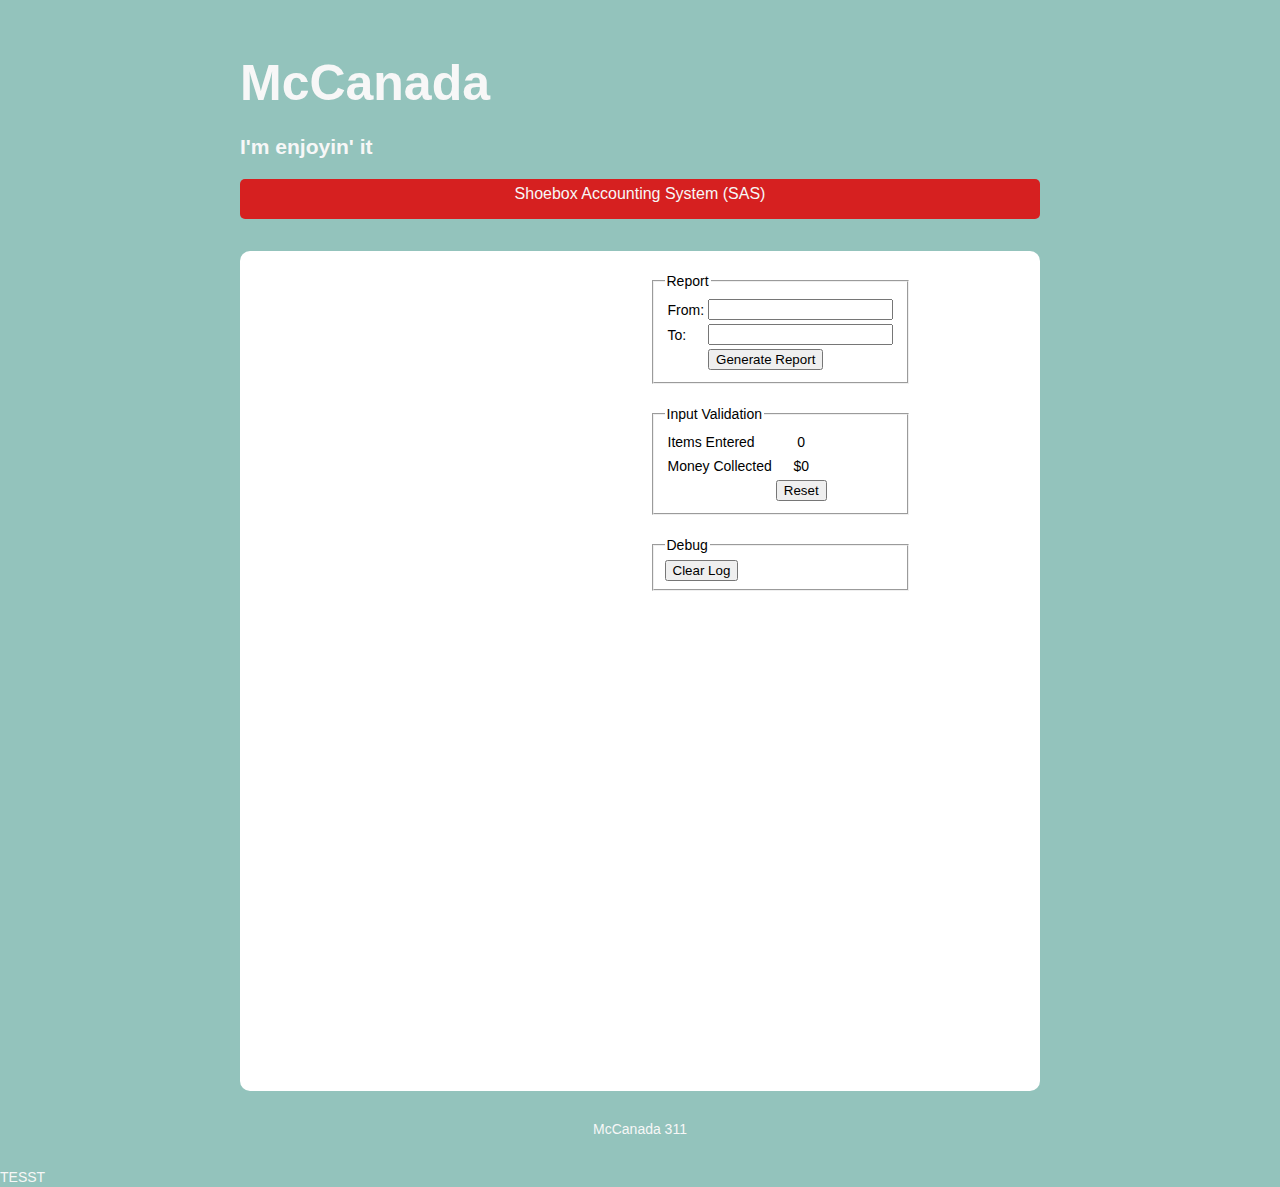
==== commit e706c1e9: "Started to mess around with css3 gradients." ====
--- a/index.html
+++ b/index.html
@@ -65,13 +65,17 @@
           <input type="button" value="Clear Log" id="clearLog">
         </fieldset>
       </div>
-    </div>
-    
+    </div>    
+
     </section>
     
     <footer id="contentinfo" class="body">
     	McCanada 311
     </footer>
+    
+        <div class="gradDiv">
+        TESST
+    </div>
 
     <script type="text/javascript" src="js/jquery-1.6.2.min.js"></script>
     <script type="text/javascript" src="js/jquery-ui-1.8.16.custom.min.js"></script>
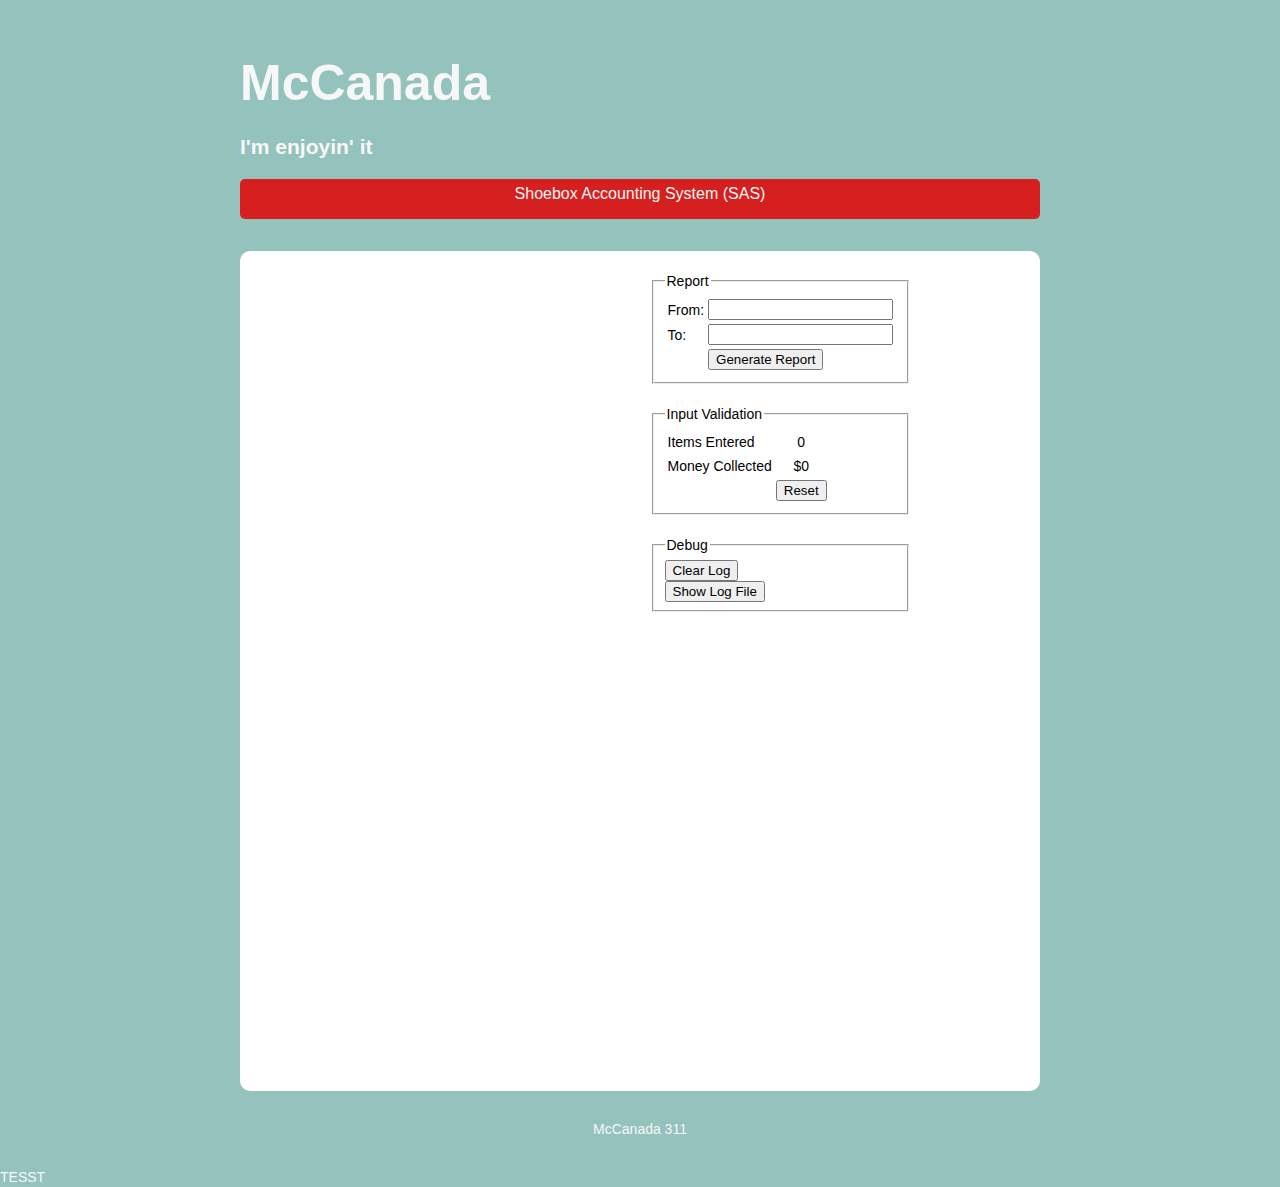
==== commit aa7454dd: "Merge branch 'test'" ====
--- a/index.html
+++ b/index.html
@@ -63,6 +63,9 @@
         <fieldset>
           <legend>Debug</legend>
           <input type="button" value="Clear Log" id="clearLog">
+          <form action="logDump.html">
+            <input type="submit" value="Show Log File" id="clearLog">
+          </form>
         </fieldset>
       </div>
     </div>    
